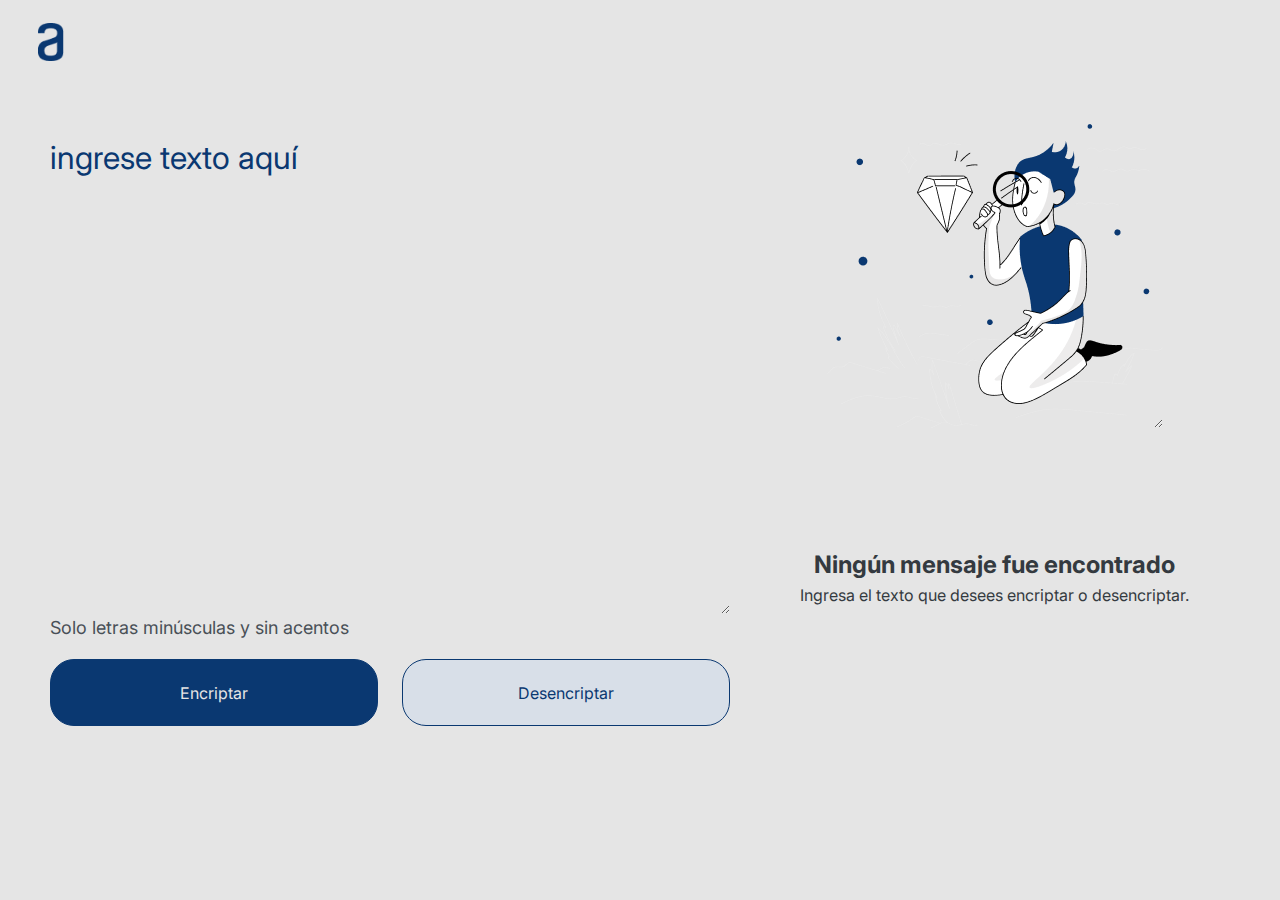
==== index.html @ 8b56f371 "Luchando con el dom" ====
<!DOCTYPE html>
<html lang="es-CL">
<head>
    <meta charset="UTF-8">
    <meta name="viewport" content="width=device-width, initial-scale=1.0">
    <title>Desafio Alura Orlando Rozas</title>
    <link rel="stylesheet" href="./styles/style.css">
</head>
<body class="body">
    
    <header class="header">
        <img  class="header__logo" src="./assets/Vector.png" alt="Logo Alura">
    </header>
    
    <main class="principal">
        
        <section class="principal__izquierda">
         
            <textarea class="text-area" cols="30" rows="10" placeholder="Ingrese texto aquí"></textarea>
             
           
            <div class="principal__izquierda_mensaje">
                <h6 class="principal__botones__etiqueta">Solo letras minúsculas y sin acentos </h6>
            </div>
            <div class="botones">
                <input  class="btn_encriptar" type="button" value="Encriptar">
                <input  class="btn_desencriptar" type="button" value="Desencriptar">
            </div>
        </section>
        <section class="principal__derecha">
            
            <textarea class="text-area_mensaje" cols="20" rows="10" ></textarea>   
             <!--<img src="./assets/Muneco.png" alt="Muñeco">-->

           
            
            <div>
                <p class="principal__salida_mensaje_inicial"> Ningún mensaje fue encontrado</p>
                <p class="principal__salida_mensaje_inicial_pequeno"> Ingresa el texto que desees encriptar o desencriptar.</p>
            </div>
            <div>
                <button class="btn_copiar">Copiar</button>
          <!--   <div>
                <img src="./assets/Muneco.png" alt="Muñeco">
            </div> -->
            </div>
        </section>
    </main>
    <footer></footer>
    <script src="script.js"></script>
</body>
</html>
---- styles/style.css ----
@import url('https://fonts.googleapis.com/css2?family=Inter:ital,opsz,wght@0,14..32,100..900;1,14..32,100..900&display=swap');
*{
    background:#E5E5E5 ;
    font-family: "Inter";
    font-weight: 400;
    font-size: 32px;
    line-height: 150%;
    padding: 0;
    margin: 0%;
}

.header__logo{
    padding-top: 10px;
    margin-top: 1%;
    margin-left: 3%;
    width: 2%;
}

.principal{
    display: flex;
    margin-top: 50px;
    margin-left: 50px;
    gap: 70px;
    
}


.principal__izquierda{
    display: flex;
    flex-direction: column;
    
    justify-content:space-between;
  
    
}


.principal__derecha{
    display: flex;
    flex-direction: column;
    align-items: center;
    justify-content:space-between;
    gap: 1px;
    
}
.text-area{
    border: none;
    color: #0A3871;
    margin-top: 10px;
    text-transform: lowercase;
}
.text-area:focus {
    outline: none;
}


::placeholder { color: #0A3871;}


.text-area_mensaje{
    background-image: url("../assets/Muneco.png");
    background-repeat: no-repeat;
    border: none;
    border-radius: 24px;
    color: #0A3871;
    caret-color: transparent;
    width: 336px;
    height: 304px;
    padding-bottom: 0%;
   /* margin-left: 98px;
    margin-top: 10px;
    padding-left: 20px;  
    position: fixed; */
    
    
    
    
    
    
   

}
.text-area_mensaje:focus{
    outline: none;
}

.principal__salida_mensaje_inicial{
    font-size: 24px;
    text-align: center;
    font-weight: 700;
    color: #343A40;
  

}

.principal__salida_mensaje_inicial_pequeno{
    font-size: 16px;
    text-align: center;
    font-weight: 400;
    color: #343A40;

}

.botones{
    display: flex;
    margin-top: 18px;
    gap: 24px;


}

.btn_encriptar{
    background-color: #0A3871;
    border: 1px solid #0A3871;
    border-radius: 24px;
    color: #E5E5E5;
    cursor: pointer;
    height: 67px;
    width: 328px;
    font-size: 16px;
    

}

.btn_desencriptar{
    background-color: #D8DFE8;
    border: 1px solid #0A3871;
    border-radius: 24px;
    color: #0A3871;
    cursor: pointer;
    height: 67px;
    width: 328px;
    font-size: 16px;

}
.principal__botones__etiqueta{
    color: #495057;
    font-size: 18px;


}

.btn_copiar{
    background-color: #D8DFE8;
    border: 1px solid #0A3871;
    border-radius: 24px;
    color: #0A3871;
    cursor: pointer;
    height: 67px;
    width: 328px;
    font-size: 16px;
    display: none;
    
    

}





/*
.header{
   padding: 2%;
   width: 120px;
}
.body{
   // height: 100vh;
    box-sizing: border-box;
}

.principal{
    display: flex;
    justify-content:space-around;
    
}
.principal__izquierda{
    display: flex;
    justify-content: space-between;
    flex-direction: column;
    
}
.principal__izquierda_text{
   
}


.principal__derecha{
 display: flex;
 flex-direction: column;
 justify-content: space-between;
}

.principal__derecha{
    height: 944px;
    border: 2px  blue solid;
    border-radius: 15px;
}

*/
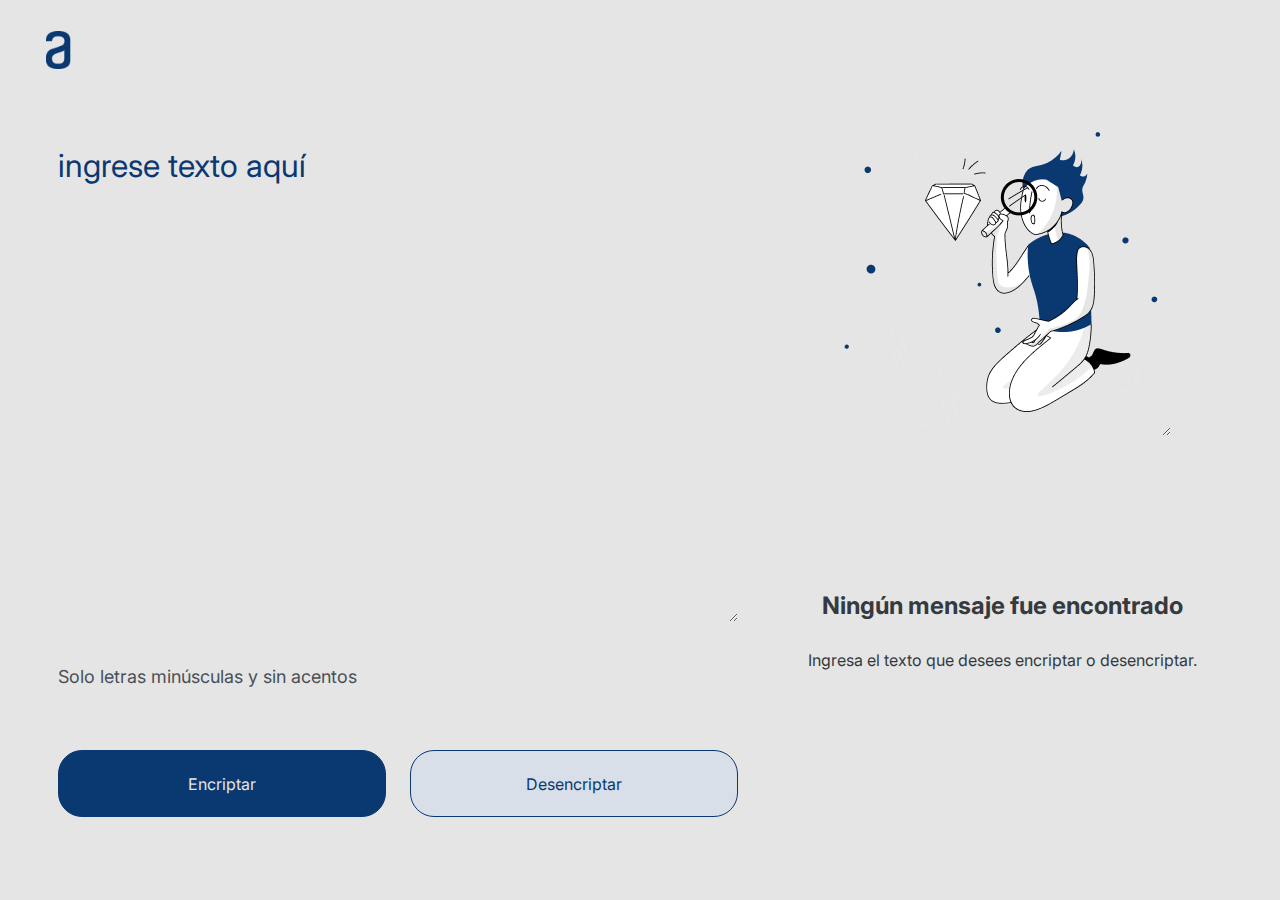
==== commit 490aa44f: "Antes de validar ingreso en el textarea" ====
--- a/index.html
+++ b/index.html
@@ -23,8 +23,8 @@
                 <h6 class="principal__botones__etiqueta">Solo letras minúsculas y sin acentos </h6>
             </div>
             <div class="botones">
-                <input  class="btn_encriptar" type="button" value="Encriptar">
-                <input  class="btn_desencriptar" type="button" value="Desencriptar">
+                <input  class="btn_encriptar" onclick="botonEncriptar();" type="button" value="Encriptar">
+                <input  class="btn_desencriptar"  onclick="botonDesencriptar()" type="button" value="Desencriptar">
             </div>
         </section>
         <section class="principal__derecha">
@@ -39,7 +39,7 @@
                 <p class="principal__salida_mensaje_inicial_pequeno"> Ingresa el texto que desees encriptar o desencriptar.</p>
             </div>
             <div>
-                <button class="btn_copiar">Copiar</button>
+                <button class="btn_copiar" onclick="copiarContenido();">Copiar</button>
           <!--   <div>
                 <img src="./assets/Muneco.png" alt="Muñeco">
             </div> -->
--- a/styles/style.css
+++ b/styles/style.css
@@ -6,7 +6,7 @@
     font-size: 32px;
     line-height: 150%;
     padding: 0;
-    margin: 0%;
+    margin: 0%s;
 }
 
 .header__logo{
@@ -21,6 +21,7 @@
     margin-top: 50px;
     margin-left: 50px;
     gap: 70px;
+    margin-bottom: 2%;
     
 }
 
@@ -156,45 +157,3 @@
 }
 
 
-
-
-
-/*
-.header{
-   padding: 2%;
-   width: 120px;
-}
-.body{
-   // height: 100vh;
-    box-sizing: border-box;
-}
-
-.principal{
-    display: flex;
-    justify-content:space-around;
-    
-}
-.principal__izquierda{
-    display: flex;
-    justify-content: space-between;
-    flex-direction: column;
-    
-}
-.principal__izquierda_text{
-   
-}
-
-
-.principal__derecha{
- display: flex;
- flex-direction: column;
- justify-content: space-between;
-}
-
-.principal__derecha{
-    height: 944px;
-    border: 2px  blue solid;
-    border-radius: 15px;
-}
-
-*/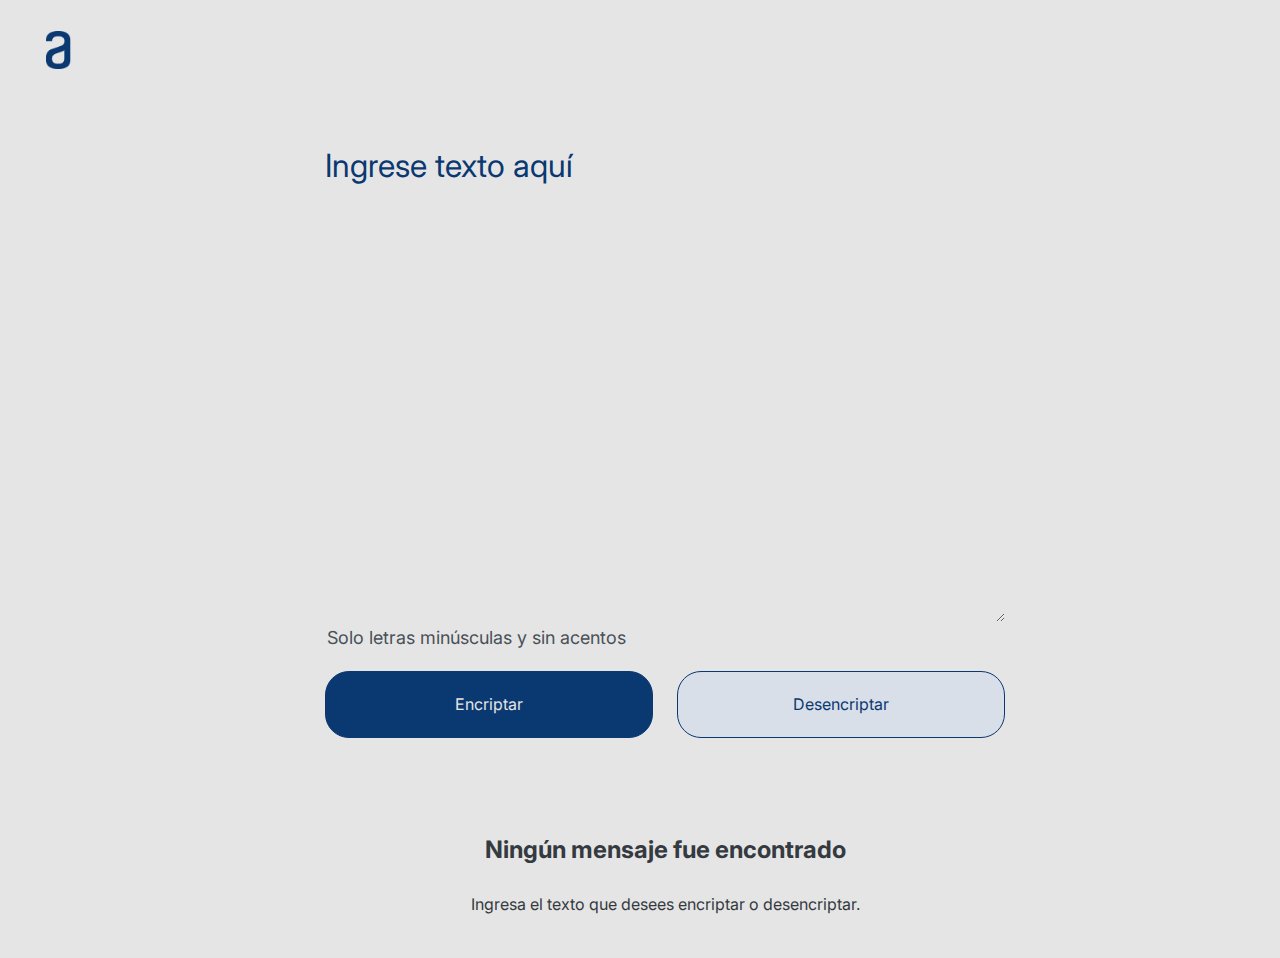
==== commit b1536874: "con media query para tablet" ====
--- a/index.html
+++ b/index.html
@@ -29,7 +29,7 @@
         </section>
         <section class="principal__derecha">
             
-            <textarea class="text-area_mensaje" cols="20" rows="10" ></textarea>   
+            <textarea class="text-area_mensaje" auto ></textarea>   
              <!--<img src="./assets/Muneco.png" alt="Muñeco">-->
 
            
--- a/styles/style.css
+++ b/styles/style.css
@@ -48,7 +48,7 @@
     border: none;
     color: #0A3871;
     margin-top: 10px;
-    text-transform: lowercase;
+    /*text-transform: lowercase;*/
 }
 .text-area:focus {
     outline: none;
@@ -63,7 +63,7 @@
     background-repeat: no-repeat;
     border: none;
     border-radius: 24px;
-    color: #0A3871;
+    color: #495057;
     caret-color: transparent;
     width: 336px;
     height: 304px;
@@ -137,6 +137,7 @@
 .principal__botones__etiqueta{
     color: #495057;
     font-size: 18px;
+    margin: 2px;
 
 
 }
@@ -157,3 +158,61 @@
 }
 
 
+@media (max-width: 1384px) {
+    
+    .principal{
+        display: flex;
+        flex-direction: column;
+        align-items: center;
+           
+
+    }
+    .principal__derecha{
+        display: flex;
+        flex-direction: column;
+       
+        width: auto;
+        
+    }
+
+    .text-area_mensaje{
+        background-image: none;
+        width:auto;
+        height:auto;
+        background: transparent;
+        position: relative;
+        display: none;
+       /* margin-left: 98px;
+        margin-top: 10px;
+        padding-left: 20px;  
+        position: fixed; */
+        
+        
+        
+        
+        
+        
+       
+    
+    }
+    
+    
+    /*
+    .presentacion{
+        flex-direction: column-reverse;
+        padding: 5%;
+    }
+    .presentacion__contenido{
+        width: auto;
+    }
+    .header{
+        padding: 10%;
+    }
+    .header__menu{
+        justify-content: center;
+    }*/
+
+    
+}
+
+
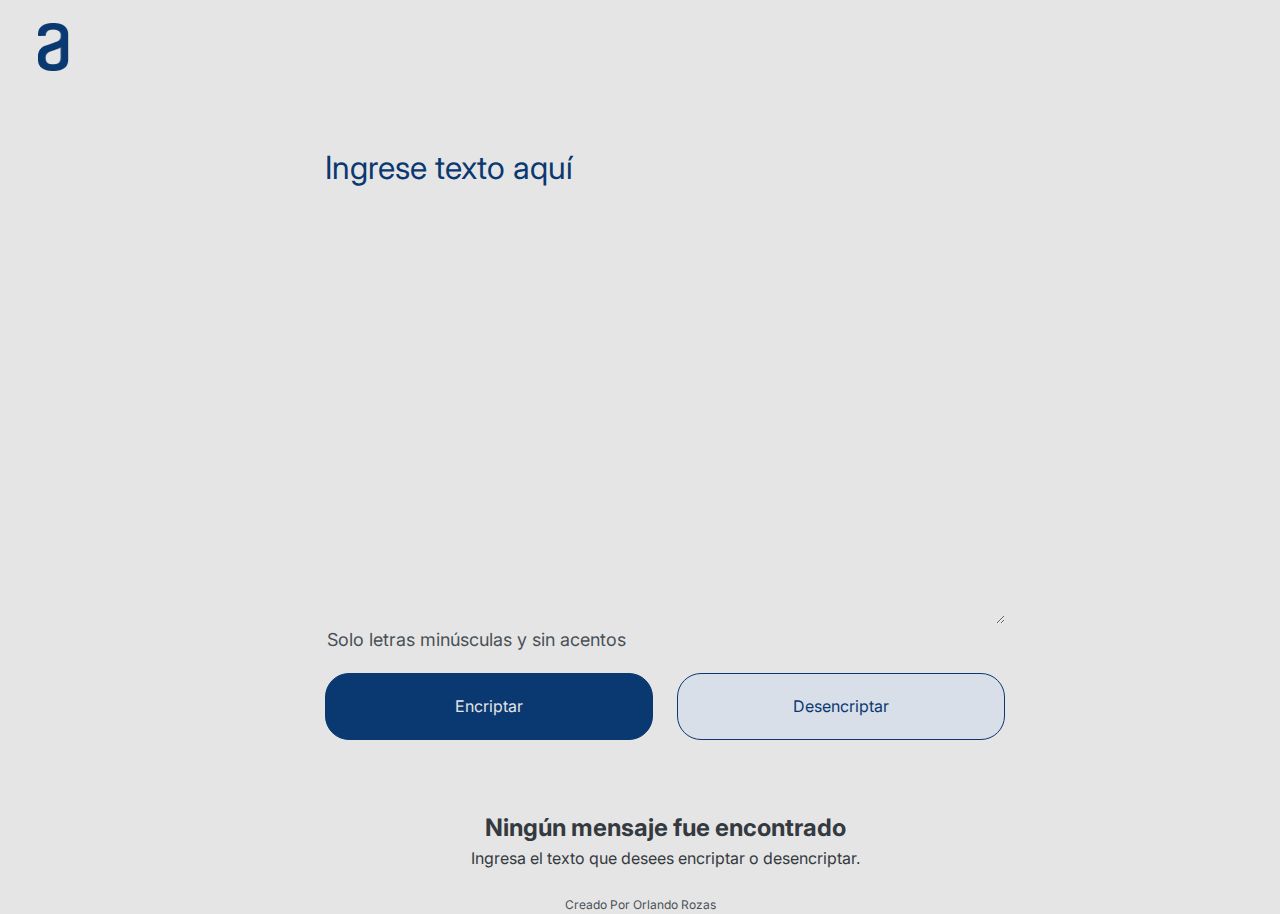
==== commit 56f53c3e: "con media query para movil" ====
--- a/index.html
+++ b/index.html
@@ -46,7 +46,9 @@
             </div>
         </section>
     </main>
-    <footer></footer>
+    <footer class="footer">
+        Creado Por Orlando Rozas
+    </footer>
     <script src="script.js"></script>
 </body>
 </html>--- a/styles/style.css
+++ b/styles/style.css
@@ -1,4 +1,6 @@
 @import url('https://fonts.googleapis.com/css2?family=Inter:ital,opsz,wght@0,14..32,100..900;1,14..32,100..900&display=swap');
+
+
 *{
     background:#E5E5E5 ;
     font-family: "Inter";
@@ -6,14 +8,15 @@
     font-size: 32px;
     line-height: 150%;
     padding: 0;
-    margin: 0%s;
+    margin: 0%;
 }
 
 .header__logo{
     padding-top: 10px;
     margin-top: 1%;
     margin-left: 3%;
-    width: 2%;
+    width: 31px;
+    height: 48px;
 }
 
 .principal{
@@ -22,6 +25,7 @@
     margin-left: 50px;
     gap: 70px;
     margin-bottom: 2%;
+    box-sizing: border-box;
     
 }
 
@@ -157,6 +161,13 @@
 
 }
 
+.footer{
+    color: #495057;
+    font-size:12px;
+    text-align: center;
+ 
+}
+
 
 @media (max-width: 1384px) {
     
@@ -166,6 +177,15 @@
         align-items: center;
            
 
+    }
+    .text-area{
+        border: none;
+        color: #0A3871;
+        margin-top: 10px;
+        width:auto;
+        height:auto;
+        
+        /*text-transform: lowercase;*/
     }
     .principal__derecha{
         display: flex;
@@ -195,6 +215,75 @@
        
     
     }
+    @media (max-width: 375px) {
+    
+        .principal{
+            display: flex;
+            flex-direction: column;
+            align-items: center;
+               
+    
+        }
+        .principal__izquierda{
+            display: flex;
+            flex-direction: column;
+            
+            justify-content:space-between;
+            align-items: center;
+          
+            
+        }
+        .text-area{
+            border: none;
+            color: #0A3871;
+            margin-top: 10px;
+            width:auto;
+            height:auto;
+            text-align: center;
+            /*text-transform: lowercase;*/
+        }
+        
+
+        .botones{
+            display: flex;
+            flex-direction: column;
+            margin-top: 18px;
+            gap: 24px;
+            align-items: center;
+            
+        
+        
+        }
+
+        .principal__derecha{
+            display: flex;
+            flex-direction: column;
+           
+            width: auto;
+            align-items: center;
+            
+        }
+    
+        .text-area_mensaje{
+            background-image: none;
+            width:auto;
+            height:auto;
+            background: transparent;
+            position: relative;
+            display: none;
+           /* margin-left: 98px;
+            margin-top: 10px;
+            padding-left: 20px;  
+            position: fixed; */
+            
+            
+            
+            
+            
+            
+           
+        
+        }
     
     
     /*
